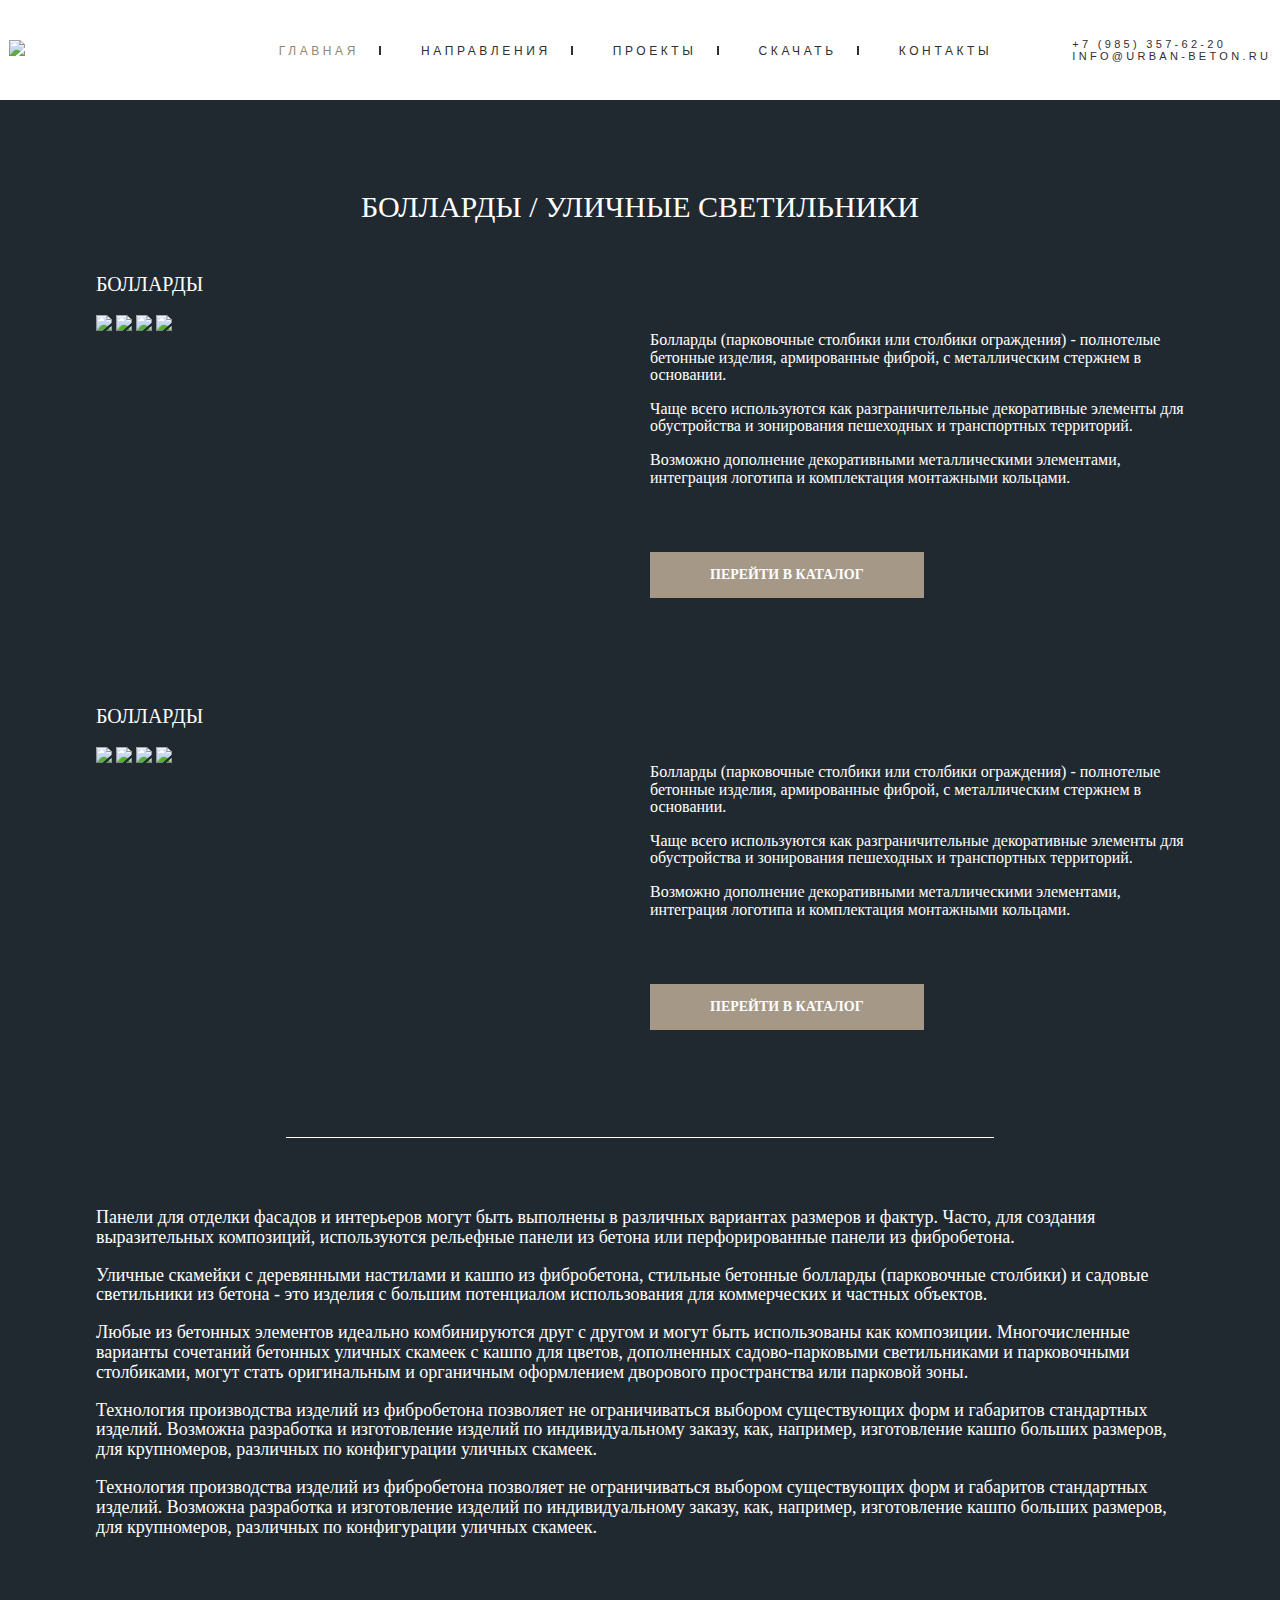
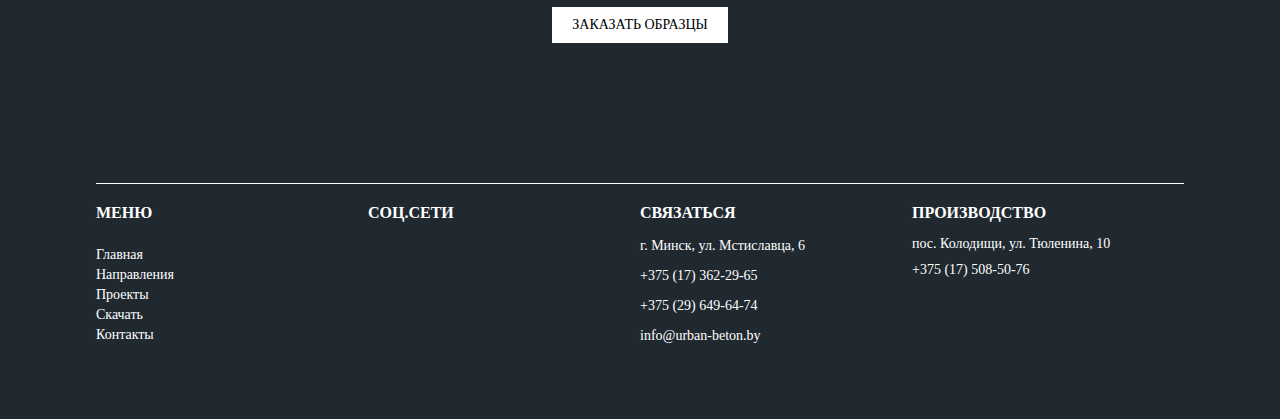
==== main-bollardy.html @ 45c82071 "site" ====
<!DOCTYPE html>
<html lang="en">
<head>
    <meta charset="UTF-8">
    <meta name="viewport" content="width=device-width, initial-scale=1.0">
    <meta http-equiv="X-UA-Compatible" content="ie=edge">
    <link href="css/style.css" rel="stylesheet">
    <link href="css/slick.css" rel="stylesheet">
    <link href="css/slick-theme.css" rel="stylesheet">
    <link href="css/jquery.fancybox.min.css" rel="stylesheet">
    <title>Home</title>
</head>
<body>
    <header>
        <div class="top_header_wrapper">
            <div class="header_logo"><img src="images/logo.png"></div>
            <div class="header_menu">
                <ul>
                        <li ><a href="/" class="active">Главная</a></li>
                        <li class="parent"><a href="#">Направления</a>
                            <ul class="sub_menu">
                               <li><a href="#">Панели</a></li>
                               <li><a href="#">Скамейки</a></li>
                               <li class="sub_menu_parent"><a href="#">Кашпо</a>
                                 <ul class="sub_menu_level_2">
                                     <li><a href="#">Кашпо</a></li>
                                     <li><a href="#">Кашпо</a></li>
                                 </ul>
                                </li>
                               <li><a href="#">Болларды</a></li>
                               <li><a href="#">Светильники</a></li>
                            </ul>
                        </li>
                       <li> <a href="#">Проекты</a></li>
                       <li> <a href="#">Скачать</a></li>
                        <li><a href="#">Контакты</a></li>
                </ul>
            </div>
            <div class="header_contacts">
                <a href="tel:+79853576220">+7 (985) 357-62-20</a>
                <a href="mailto:info@urban-beton.ru">info@urban-beton.ru</a>
            </div>
        </div>
    </header>
        <main id="main" class="project_main">
            <h1>БОЛЛАРДЫ / УЛИЧНЫЕ СВЕТИЛЬНИКИ</h1>
            <div class="categoty_block">
                <span class="categoty_title">
                    БОЛЛАРДЫ
                </span>
                <div class="categoty_block_wraper">
                    <div class="categoty_slider_block">
                        <a href="https://static-cdn3.vigbo.tech/u53941/66469/blog/4864641/3976776/50818519/1000-urban-beton-56a0ae15dc8b4a7974792651666dfff0.jpg" data-fancybox="peremennaya"><img src="https://static-cdn3.vigbo.tech/u53941/66469/blog/4864641/3976776/50818519/1000-urban-beton-56a0ae15dc8b4a7974792651666dfff0.jpg"></a>
                        <a href="https://static-cdn3.vigbo.tech/u53941/66469/blog/4864641/3976776/50818519/1000-urban-beton-56a0ae15dc8b4a7974792651666dfff0.jpg" data-fancybox="peremennaya"><img src="https://static-cdn3.vigbo.tech/u53941/66469/blog/4864641/3976776/50818519/1000-urban-beton-56a0ae15dc8b4a7974792651666dfff0.jpg"></a>
                        <a href="https://static-cdn3.vigbo.tech/u53941/66469/blog/4864641/3976776/50818519/1000-urban-beton-56a0ae15dc8b4a7974792651666dfff0.jpg" data-fancybox="peremennaya"><img src="https://static-cdn3.vigbo.tech/u53941/66469/blog/4864641/3976776/50818519/1000-urban-beton-56a0ae15dc8b4a7974792651666dfff0.jpg"></a>
                        <a href="https://static-cdn3.vigbo.tech/u53941/66469/blog/4864641/3976776/50818519/1000-urban-beton-56a0ae15dc8b4a7974792651666dfff0.jpg" data-fancybox="peremennaya"><img src="https://static-cdn3.vigbo.tech/u53941/66469/blog/4864641/3976776/50818519/1000-urban-beton-56a0ae15dc8b4a7974792651666dfff0.jpg"></a>
                    </div>
                    <div class="categoty_block_description">
                        <p>Болларды (парковочные столбики или столбики ограждения) - полнотелые бетонные изделия, армированные фиброй, с металлическим стержнем в основании.</p>
                        <p>Чаще всего используются как разграничительные декоративные элементы для обустройства и зонирования пешеходных и транспортных территорий.</p>
                        <p>Возможно дополнение декоративными металлическими элементами, интеграция логотипа и комплектация монтажными кольцами.</p>
                        <a href="" class="category_link">Перейти в каталог</a>
                    </div>
                </div>
            </div>

            <div class="categoty_block">
                <span class="categoty_title">
                    БОЛЛАРДЫ
                </span>
                <div class="categoty_block_wraper">
                    <div class="categoty_slider_block">
                        <a href="https://static-cdn3.vigbo.tech/u53941/66469/blog/4864641/3976776/50818519/1000-urban-beton-56a0ae15dc8b4a7974792651666dfff0.jpg" data-fancybox="peremennaya"><img src="https://static-cdn3.vigbo.tech/u53941/66469/blog/4864641/3976776/50818519/1000-urban-beton-56a0ae15dc8b4a7974792651666dfff0.jpg"></a>
                        <a href="https://static-cdn3.vigbo.tech/u53941/66469/blog/4864641/3976776/50818519/1000-urban-beton-56a0ae15dc8b4a7974792651666dfff0.jpg" data-fancybox="peremennaya"><img src="https://static-cdn3.vigbo.tech/u53941/66469/blog/4864641/3976776/50818519/1000-urban-beton-56a0ae15dc8b4a7974792651666dfff0.jpg"></a>
                        <a href="https://static-cdn3.vigbo.tech/u53941/66469/blog/4864641/3976776/50818519/1000-urban-beton-56a0ae15dc8b4a7974792651666dfff0.jpg" data-fancybox="peremennaya"><img src="https://static-cdn3.vigbo.tech/u53941/66469/blog/4864641/3976776/50818519/1000-urban-beton-56a0ae15dc8b4a7974792651666dfff0.jpg"></a>
                        <a href="https://static-cdn3.vigbo.tech/u53941/66469/blog/4864641/3976776/50818519/1000-urban-beton-56a0ae15dc8b4a7974792651666dfff0.jpg" data-fancybox="peremennaya"><img src="https://static-cdn3.vigbo.tech/u53941/66469/blog/4864641/3976776/50818519/1000-urban-beton-56a0ae15dc8b4a7974792651666dfff0.jpg"></a>
                    </div>
                    <div class="categoty_block_description">
                        <p>Болларды (парковочные столбики или столбики ограждения) - полнотелые бетонные изделия, армированные фиброй, с металлическим стержнем в основании.</p>
                        <p>Чаще всего используются как разграничительные декоративные элементы для обустройства и зонирования пешеходных и транспортных территорий.</p>
                        <p>Возможно дополнение декоративными металлическими элементами, интеграция логотипа и комплектация монтажными кольцами.</p>
                        <a href="" class="category_link">Перейти в каталог</a>
                    </div>
                </div>
            </div>

















            <div class="line"></div>
            <div class="text_content">
                <p>Панели для отделки фасадов и интерьеров  могут быть выполнены в различных вариантах размеров и фактур. Часто, для создания выразительных композиций, используются рельефные панели из бетона или перфорированные панели из фибробетона. </p>
                <p>Уличные скамейки с деревянными настилами и кашпо из фибробетона, стильные бетонные болларды (парковочные столбики) и садовые светильники из бетона - это изделия с большим потенциалом использования для коммерческих и частных объектов.</p>
                <p>Любые из бетонных элементов идеально комбинируются друг с другом и могут быть использованы как композиции. Многочисленные варианты сочетаний бетонных уличных скамеек с кашпо для цветов, дополненных садово-парковыми светильниками и парковочными столбиками, могут стать оригинальным и органичным оформлением дворового пространства или парковой зоны. </p>
                <p>Технология производства изделий из фибробетона позволяет не ограничиваться выбором существующих форм и габаритов стандартных изделий. Возможна разработка и изготовление изделий по индивидуальному заказу, как, например, изготовление кашпо больших размеров, для крупномеров, различных по конфигурации уличных скамеек. </p>
                <p>Технология производства изделий из фибробетона позволяет не ограничиваться выбором существующих форм и габаритов стандартных изделий. Возможна разработка и изготовление изделий по индивидуальному заказу, как, например, изготовление кашпо больших размеров, для крупномеров, различных по конфигурации уличных скамеек. </p>
            </div>
            <div class="button_container"><span class="zakaz_button">Заказать образцы</span></div>
            <div class="free_space"></div>
        </main>
        <footer id="footer">
            <div class="footer_block">
                <span class="footer_block_title">МЕНЮ</span>
                <div class="footer_block_description menu">
                    <ul>
                        <li><a href="/">Главная</a></li>
                        <li><a href="/">Направления</a></li>
                        <li><a href="/">Проекты</a></li>
                        <li><a href="/">Скачать</a></li>
                        <li><a href="/">Контакты</a></li>
                    </ul>
                </div>
            </div>
            <div class="footer_block">
                <span class="footer_block_title">СОЦ.СЕТИ</span>
                <div class="footer_block_description social">
                    <a href="https://www.instagram.com/urbanbeton_tm/"><i class="instagramm"></i></a>
                    <a href="https://www.facebook.com/urbanbeton.by/"><i class="facebook"></i></a>
                </div>
            </div>
            <div class="footer_block">
                <span class="footer_block_title">СВЯЗАТЬСЯ</span>
                <div class="footer_block_description contact">
                    <p>г. Минск, ул. Мстиславца, 6</p>
                    <a href="tel:+375173622965">+375 (17) 362-29-65</a>
                    <a href="tel:+375296496474">+375 (29) 649-64-74</a>
                    <a href="mailto:info@urban-beton.by">info@urban-beton.by</a>

                </div>
            </div>
            <div class="footer_block">
                <span class="footer_block_title">ПРОИЗВОДСТВО</span>
                <div class="footer_block_description adress">
                    <p>пос. Колодищи, ул. Тюленина, 10</p>
                    <a href="tel:+375175085076">+375 (17) 508-50-76</a>
                </div>
            </div>
        </footer>
        <script src="js/jquery-3.4.1.min.js"></script>
        <script src="js/jquery.fancybox.min.js"></script>
        <script src="js/slick.min.js"></script>
        <script src="js/scripts.js"></script>
</body>
</html>
---- css/style.css ----
@font-face {
    font-family: geometria-light;
    src: url(../fonts/geometria-light.woff);
   }
@font-face {
    font-family: Helvetica;
    src: url(../fonts/helvetica.otf);
   }
@font-face {
    font-family: social-icons-v4;
    src: url(../fonts/social-icons-v4.woff);
   }
html, body {
    width: 100%;
    font-size: 100%;
    margin: 0;
    background-color: #212930;
    max-width: 100%;
    -moz-column-gap: 10px;
    -webkit-column-gap: 10px;
    column-gap: 10px;
    letter-spacing: 0em;
    line-height: 1.1;
    font-family: Geometria-Light;
    font-size: 16px !important;
    margin: 0 auto;
}
html {
    font-family: sans-serif;
    -ms-text-size-adjust: 100%;
    -webkit-text-size-adjust: 100%;
}
img{
    width: 100%;
}
h1{
    color: #ffffff;
    text-align: center;
    font-size: 30px;
    font-weight: lighter;
    margin: 30px 0;
}
a{
    text-decoration: none;
    color: #000000;
}
.bottom_line::after{
    content: "";
    width: 100%;
    height: 1px;
    background: white;
    display: block;
    margin-top: 30px;
}
.free_space{
    display: block;
    height: 120px;
    width: 100%;
}
/* START Header */
header{
    background: white;
    padding: 20px 0;
    position: fixed;
    width:100%;
    font-family: Helvetica;
    -webkit-transition: all .3s ease;
    -o-transition: all .3s ease;
    -moz-transition: all .3s ease;
    transition: all .3s ease;
    left: 0;
    top: 0;
    z-index: 100;
}
.top_header_wrapper{
    display: flex;
    justify-content: center;
    align-items: center;
}
.header_logo{
    width: 150px;
}
.header_menu{
    display: flex;
    margin: 0 70px;
}
.header_menu ul li a{
    color: rgba(48,48,48,1);
    text-decoration: none;
    text-transform: uppercase;
    letter-spacing: .3em;
    font-size: 12px;
}
.header_menu ul li a::after{
content:'';
width:2px;
height: 9px;
background:rgba(48,48,48,1);
display: inline-block;
margin: 0 20px;
}
.header_menu ul li:last-child a::after{
    display: none;
}
.header_menu ul li{
    list-style-type: none;
    display: inline;
    position: relative;
    padding: 5px 10px;
    float:left;
}
.header_contacts{
    display: flex;
    flex-direction: column;
}
.header_contacts a{
    color: rgba(48,48,48,1);
    text-decoration: none;
    text-transform: uppercase;
    letter-spacing: .3em;
    font-size: 11px;
}
header a{
    -webkit-transition: all .3s ease;
    -o-transition: all .3s ease;
    -moz-transition: all .3s ease;
    transition: all .3s ease;
}
header a:hover{
    color: rgba(152,133,108,1)!important;
}
header a.active{
    color: rgba(152,133,108,1)!important; 
}
header .parent{
    position: relative;
}
header .parent .sub_menu{
    display:none;
    min-width: 200px;
}
header .parent .sub_menu_level_2{
    display:none;
}
header .parent:hover .sub_menu{
    display: flex;
    position: absolute;
    left: 0;
    padding: 10px 0;
    flex-direction: column;
    box-shadow: 0 0 5px rgba(0,0,0,0.5);
    line-height: 20px;
    z-index: 20;
    top:100%;
    background: white;
}
.sub_menu li a::after{
    display: none!important;
}
.sub_menu_parent:hover .sub_menu_level_2{
    display: flex;
    position: absolute;
    left: calc(100% - 3px);
    padding: 0;
    flex-direction: column;
    top: 0;
    min-width: 200px;
    box-shadow: 0px 0px 5px rgba(0,0,0,0.5);
    line-height: 20px;
    padding: 0 0 10px 10px;
    background: white;
}
.sub_menu a{
    display: block;
    padding: 10px;
}
.sub_menu li{
    padding: 0!important;
}
/* END Header */

/* START Main page */
#main{
  max-width: 85%;  
  margin: auto;
  margin-top: 60px;
}
.project_main{
    padding-top: 100px;
}
.main-baner_wrapper{
    min-height: 100vh;
    padding-top: 85px;
    position: relative;
    display: -webkit-box;
    display: -webkit-flex;
    display: -moz-box;
    display: -ms-flexbox;
    display: flex;
    -webkit-box-align: flex-end;
    -webkit-align-items: flex-end;
    -moz-box-align: flex-end;
    -ms-flex-align: flex-end;
    align-items: flex-end;
    width: 100%;
    -webkit-box-sizing: border-box;
    -moz-box-sizing: border-box;
    box-sizing: border-box;
    overflow: hidden;
    padding: 60px 65px;
    background-image: url(https://static-cdn3.vigbo.tech/u53941/66469/blog/4844712/3946478/section/9f554e158673f70890cecdc9ce541719.jpg);
    opacity: 1;
    background-size: cover;
}
.main-baner_content{
    width: 100%;
    margin-bottom: 15vh;
    margin-left: 10%;
}
.main-baner_title{
    letter-spacing: 0.1em;
    margin-right: -0.1em;
    line-height: 1.2em;
    font-weight: bold;
    padding-left: 0;
    display: inline-block;
    max-width: 70%;
    padding: 0 15px;
    margin: 0;
    word-wrap: break-word;
    font-size: inherit;
    color: #ffffff;
    font-family: Geometria Light;
    text-align: center;
    font-size: 2.5em;
}
.main-baner_text{
    width: 100%;
    display: block;
    color: #FFFFFF;
    font-weight: bold;
    font-size: 20px;
    margin-top: 20px;
}

.main_cat_wrapepr{
    display: flex;
}
.main_cat_element{
    display: flex;
    flex-direction: column;
    flex-grow: 1;
    margin: 10px;

}
.main_cat_element a{
    text-decoration: none;
}
.main_cat_element span{
    font-size: 24px;
    color: #FFFFFF;
    font-family: geometria-light;
    letter-spacing: 0.1em;
    line-height: 1.3;
    margin-bottom: 10px;
    display: inline-block;
}
.offer_block_wraper{
    display: flex;
    margin: 60px 0;
}
.offer_block_element{
    width: 50%;
    text-align: center;
    color: #000000;

    background-color: white;
    margin: 0 10px;
    font-family: Geometria-Light;
    font-size: 18px;
    letter-spacing: 0.1em;
}
.offer_block_element a{
    padding: 15px 0;
    width: 100%;
    display: block;
    -webkit-transition: border .1s,background .3s;
    -o-transition: border .1s,background .3s;
    -moz-transition: border .1s,background .3s;
    transition: border .1s,background .3s;
}
.offer_block_element a:hover{
    color: #ffffff;
    background: #708090;
}
.text_content{
    color: #FFFFFF;
    font-size: 18px;
    transform: matrix(1, 0, 0, 1, 0, 0);
}
.project_block{
    width: 100%;
    margin-bottom: 60px;
}
.project_block_title{
    width: 100%;
    color: white;
    text-align: center;
    letter-spacing: 0.25em;
    margin-right: -0.25em;
    line-height: 1em;
    font-size:30px;
}
.project_block_row,.project_block_slider{
    display: flex;
}
.project_block_description,.project_block_slider{
    width: 50%;
    height: 360px;
}
.main-slider_block{
    width:85%;
    padding-right: 10px;
}
.main-slider_block_element{
    height: 360px !important;
    background-repeat: no-repeat;
    background-position: center;
    -webkit-background-size: cover;
    -moz-background-size: cover;
    background-size: cover;
}
.main-slider_list{
    width:15%;
    display: flex;
    flex-direction: column;
}
.main-slider_list_element{
    margin: 2.5px 0;
    background-repeat: no-repeat;
    background-position: center;
    -webkit-background-size: cover;
    -moz-background-size: cover;
    background-size: cover;
}
.main-slider_list .slick-list{
    height: 100% !important;
}
.slick_prev_custom{
    position: absolute;
    z-index: 5;
    top: calc(50% - 15px);
    left: 20%;
    opacity: 0.5;
}
.slick_next_custom{
    position: absolute;
    z-index: 5;
    top: calc(50% - 15px);
    right: 20%;
    opacity: 0.5;
}
.form_line{
    overflow: hidden;
    padding: 60px 65px;
    align-items: center;
    width: 100%;
    position: relative;
    display: -webkit-box;
    display: -webkit-flex;
    display: -moz-box;
    display: -ms-flexbox;
    display: flex;
    -webkit-box-align: center;
    -webkit-align-items: center;
    -moz-box-align: center;
    -ms-flex-align: center;
    justify-content: center;
    background-attachment: fixed;
    background-repeat: no-repeat;
    background-size: cover;
    text-align: center;
    background-position: center center;
    background-image: url(https://static-cdn3.vigbo.tech/u53941/66469/blog/4844712/3946478/section/a0aaecd8a29c8304ef268ccbf669b8c9.jpg);
    margin-bottom: 60px;
    
    
}
.form_line_button{
    padding: 10px 15px;
    display: inline-block;
    -webkit-transition: border .1s,background .3s;
    -o-transition: border .1s,background .3s;
    -moz-transition: border .1s,background .3s;
    transition: border .1s,background .3s;
    cursor: pointer;
    background-color: white;
    border: 1px solid black;
    font-size:14px;
}
.form_line_button:hover{
    color: #ffffff;
    background: #708090;

}

/* END Main page */

/* START Certificates */
.certificates{
    display: flex;
    flex-wrap: wrap;
    padding-left: 50px;
    margin: 50px 0;
}
.certificates_title{
    /* margin: 20px 0; */
    color: #FFFFFF;
    font-size: 30px;
}
.certificates a{
    display: flex;
    width: 50%;
    align-items: center;
    margin: 20px 0;
    color: white;
    font-size: 20px;
}
.certificates a:hover{
color: #a59886;
}
.certificates a:before{
    content: "";
    width: 30px;
    height: 40px;
    display: block;
    background: url("https://static-cdn3.vigbo.tech/u53941/66469/blog/4944469/4097913/52724573/500-urban-beton-390926c354e95dde89f9859fc41726d7.png");
    background-position: center;
    background-repeat: no-repeat;
    background-size: cover;
    float: left;
    margin-right: 50px;
}
/* END Certificates */

/* START Contact page */
.contacts_line{
    display: flex;
    margin: 40px 0;
}
.contacts_lene_block{
    width: 25%;
}
.contact_line_title{
    display: inline-block;
    width: 100%;
    color: white;
    font-size:20px;
    margin-bottom: 20px;
}
.contacts_lene_block p,.contacts_lene_block a{
    display: inline-block;
    width: 100%;
    width: 100%;
margin: 5px 0;
color: white;
}
.contacts_lene_block a:hover{
    color: #a59886;
}
.contact_form{
    margin-bottom: 100px;
}
.contact_form,.contact_form form{
    display: flex;
    flex-direction: column;
}
.contact_form_title{
    color: white;
    font-size:20px;  
    display: inline-block;
    margin: 50px 0 40px;  
}
.contact_form form input{
    font-family: "Geometria Light";
    font-size: 14px;
    font-weight: normal;
    letter-spacing: 0.1em;
padding: 20px 0;
    color: #ffffff;
    background-color: #212930;
    border: none;
    border-bottom: 1px solid #999999;
    outline:none;
}
.contact_form form input::placeholder{
    color: #ffffff;
    font-size: 16px;
}
.contact_form form button[type="submit"]{
    display: inline-block;
    margin: 50px auto 40px;
    padding: 12px 20px;
    text-align: center;
    font-family: Geometria-Light;
    font-size: 16px;
    font-weight: bold;
    letter-spacing: 0px;
    font-weight: lighter;
    color: #000000;
    line-height: 1.4;
    cursor: pointer;
}
/* END Contact page */

/* START Category page */
.categoty_block{
    width: 100%;
    margin: 20px 0 50px 0;
}
.categoty_title{
    width: 100%;
    display: inline-block;
    color: white;
    font-size:20px;
    margin: 20px 0;
}
.categoty_block_wraper{
    display: flex;
}
.categoty_slider_block{
    width: 50%;
    height: 320px;
    margin-right: 20px;
}
.categoty_slider_block a{
    outline:none;
}
.categoty_slider_block .slick-list{
    height:100%;
}
.categoty_block_description{
    width: 50%;
}
.categoty_block_description{
    color: #ffffff;
}
.category_link{
    display: inline-block;
    color: #ffffff;
    background: #a59886;
    font-size: 14px;
    padding: 15px 60px;
    text-transform: uppercase;
    margin-top: 50px;
    font-weight: 600;
    -webkit-transition: border .1s,background .3s;
    -o-transition: border .1s,background .3s;
    -moz-transition: border .1s,background .3s;
    transition: border .1s,background .3s;
}
.category_link:hover{
background: #565652;
}
.button_container{
    width: 100%;
    display: flex;
    justify-content: center;
    align-items: center;
    padding: 20px 0;
    margin: 50px 0 0;
}
.zakaz_button{
    text-transform: uppercase;
    background: #ffffff;
    padding: 10px 20px;
    font-size:14px;
    cursor: pointer;
    -webkit-transition: border .1s,background .3s;
    -o-transition: border .1s,background .3s;
    -moz-transition: border .1s,background .3s;
    transition: border .1s,background .3s;
}
.zakaz_button:hover{
    background: #708090;
    color: #ffffff;
}
.line{
    width: 65%;
    margin: 70px auto;
    height: 1px;
    background: white;  
}
/* END Category page */


/* STAR Footer */
#footer{
    display: flex;
    width: 85%;
    margin: auto;
    border-top: 1px solid white;
    padding-top: 20px;
    font-size:14px;
    padding-bottom: 60px;
}
#footer a:hover{
    color: #a59886;
}
.footer_block{
    width:25%;
}
.footer_block_title{
    color: white;
    display: inline-block;
    margin-bottom: 10px;
    font-weight: bold;
    font-size: 16px;
}
.footer_block_description.menu ul{
    list-style: none;
    line-height: 20px;
    padding: 0;
    
}
.footer_block_description.menu ul a{
    color: white;
}
.footer_block_description.menu ul a:hover{
    color: rgba(152,133,108,1)!important;
}
.footer_block_description.social a{
    margin: 0 5px;
}
.footer_block_description.social a i{
    font-size: 28px;
    line-height: 28px;
    color: #ffffff;
    font-family: 'social-icons-v4';
    font-style: normal;
    font-weight: normal;
    font-variant: normal;
    text-transform: none;
}
.footer_block_description.social a:hover i{
    color: #a59886;
}
.footer_block_description.social a i.instagramm:before{
    content: '\e845';
}
.footer_block_description.social a i.facebook:before{
    content: '\e841';
}
.footer_block_description.contact{
    line-height: 20px;
}
.footer_block_description.contact a,.footer_block_description.contact p{
width: 100%;
display: inline-block;
color: white;
margin: 5px 0;
}
.footer_block_description.adress a,.footer_block_description.adress p{
    width: 100%;
    display: inline-block;
    color: white;
    margin: 5px 0;
}
/* END Footer */
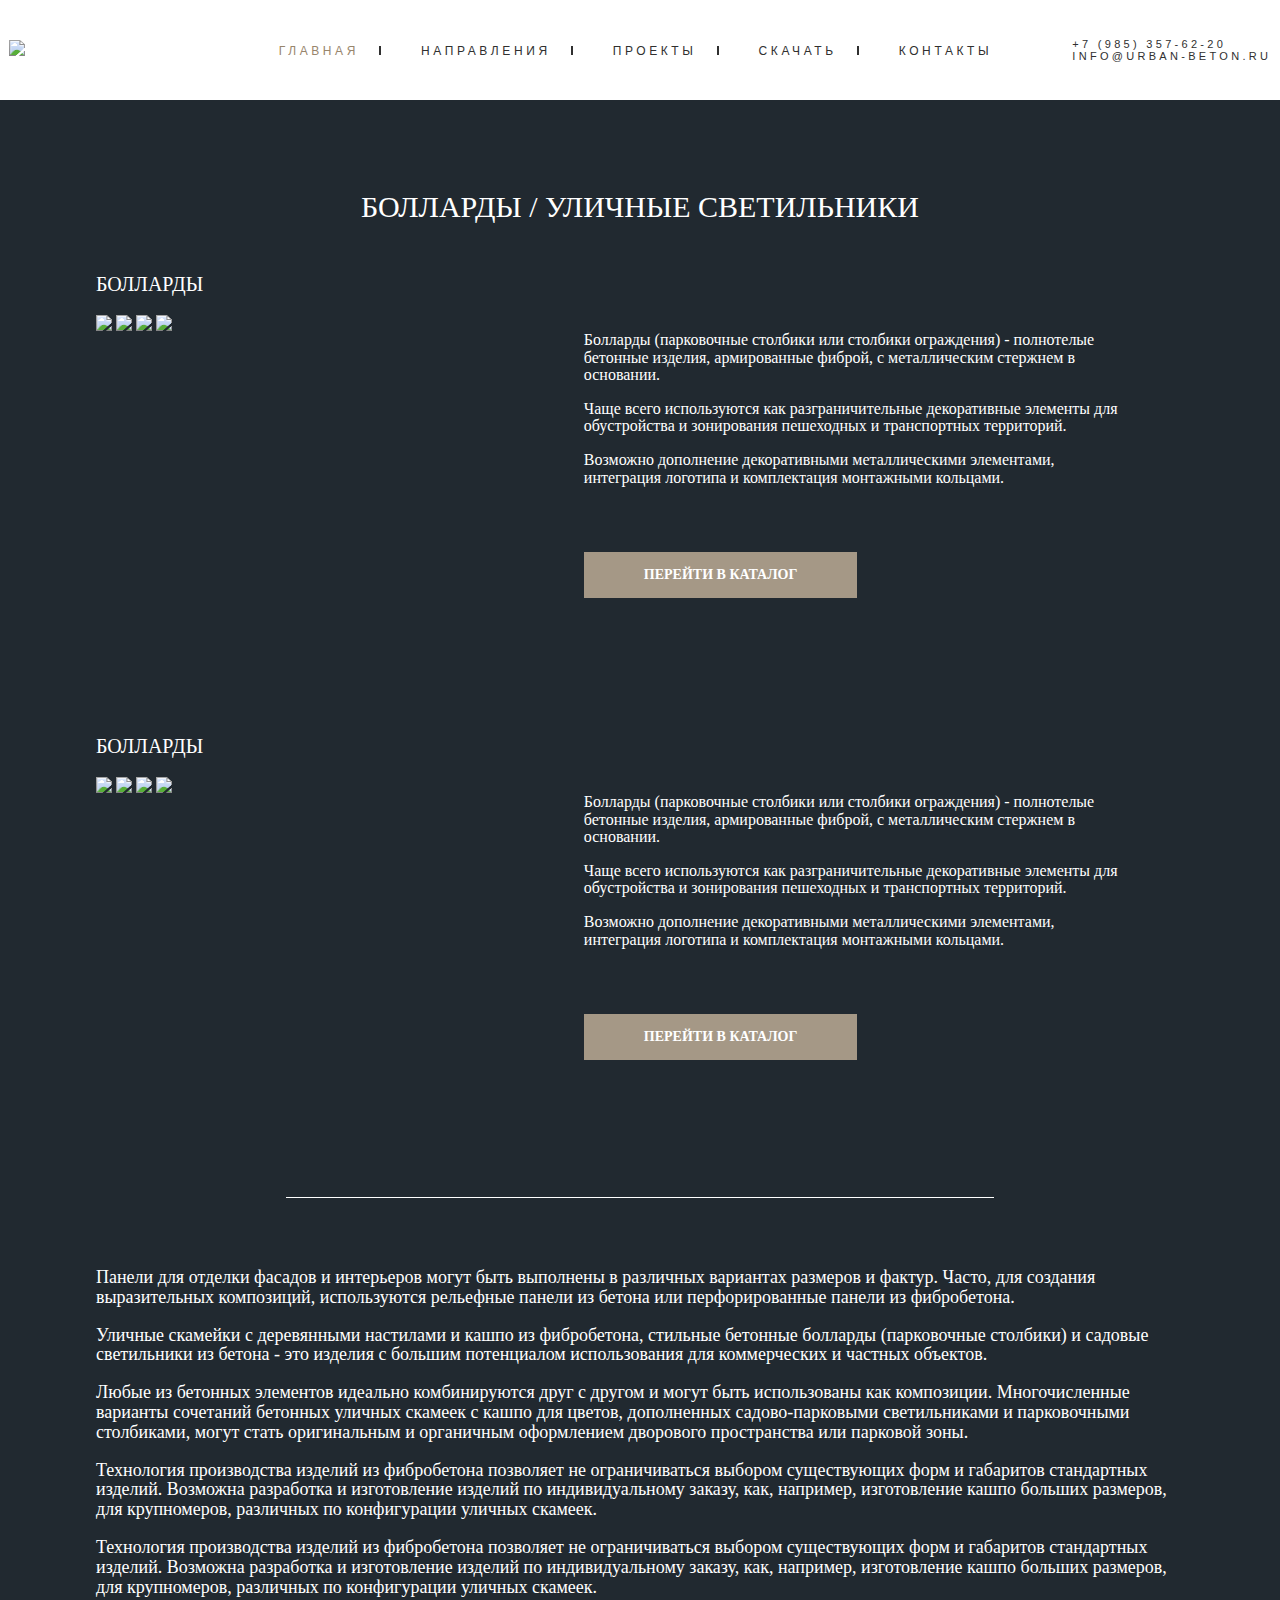
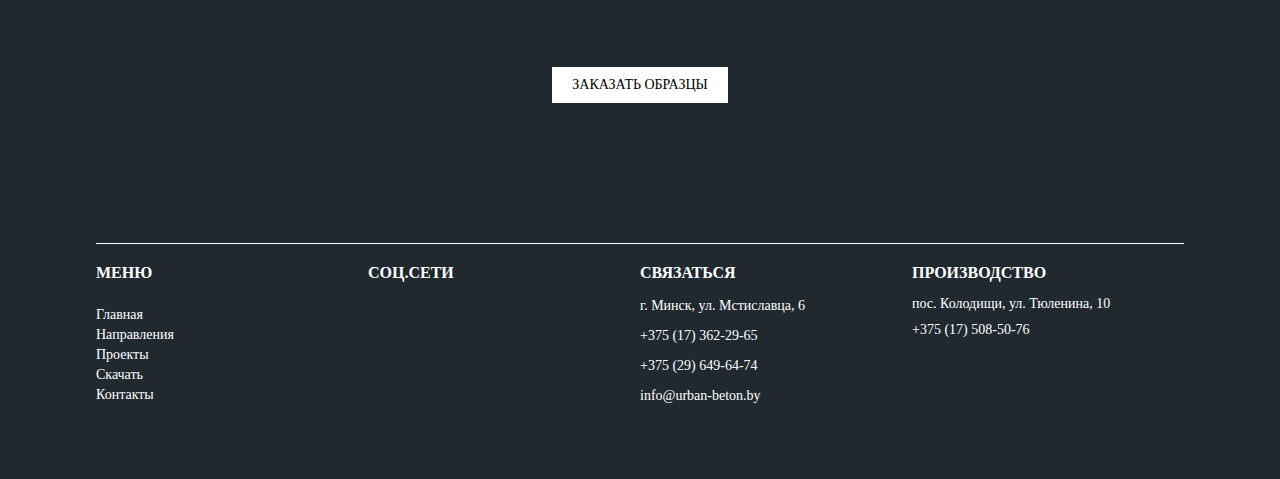
==== commit 2d4ac62f: "site" ====
--- a/main-bollardy.html
+++ b/main-bollardy.html
@@ -8,6 +8,7 @@
     <link href="css/slick.css" rel="stylesheet">
     <link href="css/slick-theme.css" rel="stylesheet">
     <link href="css/jquery.fancybox.min.css" rel="stylesheet">
+    <link href="css/animate.css" rel="stylesheet">
     <title>Home</title>
 </head>
 <body>
@@ -44,7 +45,7 @@
     </header>
         <main id="main" class="project_main">
             <h1>БОЛЛАРДЫ / УЛИЧНЫЕ СВЕТИЛЬНИКИ</h1>
-            <div class="categoty_block">
+            <div class="categoty_block scroll_fade">
                 <span class="categoty_title">
                     БОЛЛАРДЫ
                 </span>
@@ -64,7 +65,7 @@
                 </div>
             </div>
 
-            <div class="categoty_block">
+            <div class="categoty_block scroll_fade">
                 <span class="categoty_title">
                     БОЛЛАРДЫ
                 </span>
@@ -100,8 +101,8 @@
 
 
 
-            <div class="line"></div>
-            <div class="text_content">
+            <div class="line scroll_fade"></div>
+            <div class="text_content scroll_fade">
                 <p>Панели для отделки фасадов и интерьеров  могут быть выполнены в различных вариантах размеров и фактур. Часто, для создания выразительных композиций, используются рельефные панели из бетона или перфорированные панели из фибробетона. </p>
                 <p>Уличные скамейки с деревянными настилами и кашпо из фибробетона, стильные бетонные болларды (парковочные столбики) и садовые светильники из бетона - это изделия с большим потенциалом использования для коммерческих и частных объектов.</p>
                 <p>Любые из бетонных элементов идеально комбинируются друг с другом и могут быть использованы как композиции. Многочисленные варианты сочетаний бетонных уличных скамеек с кашпо для цветов, дополненных садово-парковыми светильниками и парковочными столбиками, могут стать оригинальным и органичным оформлением дворового пространства или парковой зоны. </p>
@@ -153,5 +154,14 @@
         <script src="js/jquery.fancybox.min.js"></script>
         <script src="js/slick.min.js"></script>
         <script src="js/scripts.js"></script>
+        <script src="js/viewportchecker.js"></script>
+        <script type="text/javascript">
+            jQuery(document).ready(function() {
+                jQuery('.scroll_fade').addClass("hidden").viewportChecker({
+                    classToAdd: 'visible animated slow fadeInUp',
+                    offset: 100    
+                   });   
+            });            
+            </script>
 </body>
 </html>--- a/css/style.css
+++ b/css/style.css
@@ -24,6 +24,7 @@
     font-family: Geometria-Light;
     font-size: 16px !important;
     margin: 0 auto;
+    overflow-x: hidden;
 }
 html {
     font-family: sans-serif;
@@ -57,6 +58,16 @@
     height: 120px;
     width: 100%;
 }
+.hidden{
+	opacity: 0;
+}
+.visible{
+	opacity: 1;
+}
+input:focus::-webkit-input-placeholder { color:transparent; }
+input:focus:-moz-placeholder { color:transparent; } /* FF 4-18 */
+input:focus::-moz-placeholder { color:transparent; } /* FF 19+ */
+input:focus:-ms-input-placeholder { color:transparent; } /* IE 10+ */
 /* START Header */
 header{
     background: white;
@@ -310,17 +321,30 @@
     margin-right: -0.25em;
     line-height: 1em;
     font-size:30px;
+    margin-bottom: 20px;
 }
 .project_block_row,.project_block_slider{
     display: flex;
+}
+.project_block_description{
+    padding-right: 50px;
+    line-height: 25px;
 }
 .project_block_description,.project_block_slider{
     width: 50%;
     height: 360px;
+    color: white;
+}
+.project_block_description a{
+    width: 100%;
+    color: white;
+    display: block;
+    text-decoration: none;
 }
 .main-slider_block{
     width:85%;
     padding-right: 10px;
+    opacity: 0;
 }
 .main-slider_block_element{
     height: 360px !important;
@@ -334,6 +358,7 @@
     width:15%;
     display: flex;
     flex-direction: column;
+    opacity: 0;
 }
 .main-slider_list_element{
     margin: 2.5px 0;
@@ -414,7 +439,6 @@
     margin: 50px 0;
 }
 .certificates_title{
-    /* margin: 20px 0; */
     color: #FFFFFF;
     font-size: 30px;
 }
@@ -510,6 +534,15 @@
     color: #000000;
     line-height: 1.4;
     cursor: pointer;
+    border: none;
+    -webkit-transition: border .1s,background .3s;
+    -o-transition: border .1s,background .3s;
+    -moz-transition: border .1s,background .3s;
+    transition: border .1s,background .3s;
+}
+.contact_form form button[type="submit"]:hover{
+    color: white;
+    background-color: #708090;
 }
 /* END Contact page */
 
@@ -529,8 +562,8 @@
     display: flex;
 }
 .categoty_slider_block{
-    width: 50%;
-    height: 320px;
+    width: 43%;
+    height: 350px;
     margin-right: 20px;
 }
 .categoty_slider_block a{
@@ -593,6 +626,132 @@
 }
 /* END Category page */
 
+/* START Product page */
+.product_page{
+    margin-top: 0;
+    padding-top: 120px;
+}
+.produc_page_contaiber{
+    background-color: #f8f8f8;
+    width: 100%;
+}
+.product_page_title{
+    font-size:30px;
+    color: #000000;
+}
+.pdf_button_container{
+    justify-content: start;
+    margin-top: 0px;
+    padding: 0;
+}
+.pdf_button{
+    font-weight: bold;
+    color: white;
+    letter-spacing: 2px;
+    padding: 10px 50px;
+    border: 0px solid #000000;
+    background-color: #708090;
+    cursor: pointer;
+    -webkit-transition: border .1s,background .3s;
+    -o-transition: border .1s,background .3s;
+    -moz-transition: border .1s,background .3s;
+    transition: border .1s,background .3s;
+}
+.pdf_button:hover{
+    border: 0px solid #ffffff;
+    background-color: rgba(110, 126, 143, 0.4);
+}
+.product_list_wraper{
+    display: flex;
+    flex-wrap: wrap;
+    padding: 50px 90px 0;
+}
+.product_list_element{
+    width:29%;
+    margin: 20px 2%;
+
+}
+.product_list_element_title{
+    font-size: 22px;
+    color: #000000;
+    width: 100%;
+    display: inline-block;
+}
+.product_list_element_size{
+    font-family: geometria-light;
+    font-size: 11px;
+    width: 100%;
+    display: inline-block;
+    margin: 10px 0;
+    line-height: 15px;
+    letter-spacing: 2px;
+}
+.product_list_element_price{
+    font-size: 12px;
+    text-transform: uppercase;
+    letter-spacing: 2px;
+}
+.product_list_element_price .price{
+    font-size: 26px;
+    letter-spacing: 2px;
+    font-weight: bold;
+    color: black;
+    margin-right: 5px;
+}
+.product_list_element_button{
+    margin: 20px 0;
+}
+.product_button{
+    padding: 10px 30px;
+    font-size: 12px;
+    font-weight: bold;
+    background-color: #a69885;
+    color: white;
+    cursor: pointer;
+    -webkit-transition: border .1s,background .3s;
+    -o-transition: border .1s,background .3s;
+    -moz-transition: border .1s,background .3s;
+    transition: border .1s,background .3s;
+}
+.product_button:hover{
+    background-color: #d7d2ca;
+    cursor: pointer;
+}
+.product_list_element_img{
+    width: 65%;
+    margin: auto;
+    display: block;
+    margin-bottom: 30px;
+}
+.example_block_wraper{
+    display: flex;
+    flex-wrap: wrap;
+    max-width: 640px;
+    margin: auto;
+}
+.example_block_element{
+    width: 150px;
+    height: 150px;
+        max-width: 640px;
+    margin: 5px;
+    background-repeat: no-repeat;
+    background-position: center;
+    background-size: cover;
+}
+.example_block_title{
+    font-size: 24px;
+    letter-spacing: 1px;
+    margin: 50px 0 30px 0;
+    display: block;
+    width: 100%;
+}
+.product_text{
+    color: black;
+}
+.product-line{
+background: black;
+}
+/* END Product page */
 
 /* STAR Footer */
 #footer{
@@ -666,4 +825,100 @@
     color: white;
     margin: 5px 0;
 }
-/* END Footer */+/* END Footer */
+
+/* MEDIA */
+@media (max-width:800px){
+    .project_block_row{
+        flex-wrap: wrap;
+    }
+    .project_block_description, .project_block_slider{
+        width: 100%;
+        height: auto;
+        margin: 10px 0;
+    }
+    .project_block_slider{
+        flex-wrap: wrap;
+    }
+    .main-slider_block{
+        width: 100%;
+        padding-right: 0;
+    }
+    .main-slider_list{
+        width: 100%;
+        flex-direction:row;
+    }
+    .main-slider_list_element{
+        margin: 5px;
+    }
+    .categoty_block_wraper{
+        flex-wrap: wrap;
+        
+    }
+    .categoty_slider_block{
+        width: 100%;
+    }
+    .categoty_block_description{
+        width: 100%;
+        
+    }
+    .product_list_wraper{
+        padding: 50px 0 0;
+    }
+    .product_list_element{
+        width: 100%;
+        margin: 20px 0;
+    }
+    .example_block_wraper{
+        justify-content: center;
+    }
+}
+@media (max-width:600px){
+    #main{
+        max-width: 95%;
+    }
+    .contacts_line{
+        flex-wrap: wrap;
+    }
+    .contacts_lene_block{
+        width: 100%;
+    }
+    .certificates a{
+        width: 100%;
+    }
+    .certificates{
+        padding-left:0 ;
+    }
+    .certificates a:before{
+        margin-right: 0;
+        position: absolute;
+    }
+    .certificates a span{
+        padding-left: 50px;
+    }
+    #footer{
+        width: 95%;
+        flex-wrap: wrap;
+    }
+    .footer_block{
+        width: 100%;
+        text-align: center;
+        margin: 10px 0;
+    }
+    .main_cat_wrapepr{
+        flex-wrap: wrap;
+    }
+    .main_cat_element{
+        width:100%;
+    }
+    .offer_block_wraper{
+        flex-wrap: wrap;
+    }
+    .offer_block_element{
+        width: 100%;
+        margin: 10px;
+    }
+    .form_line{
+        padding: 60px 0;
+    }
+}